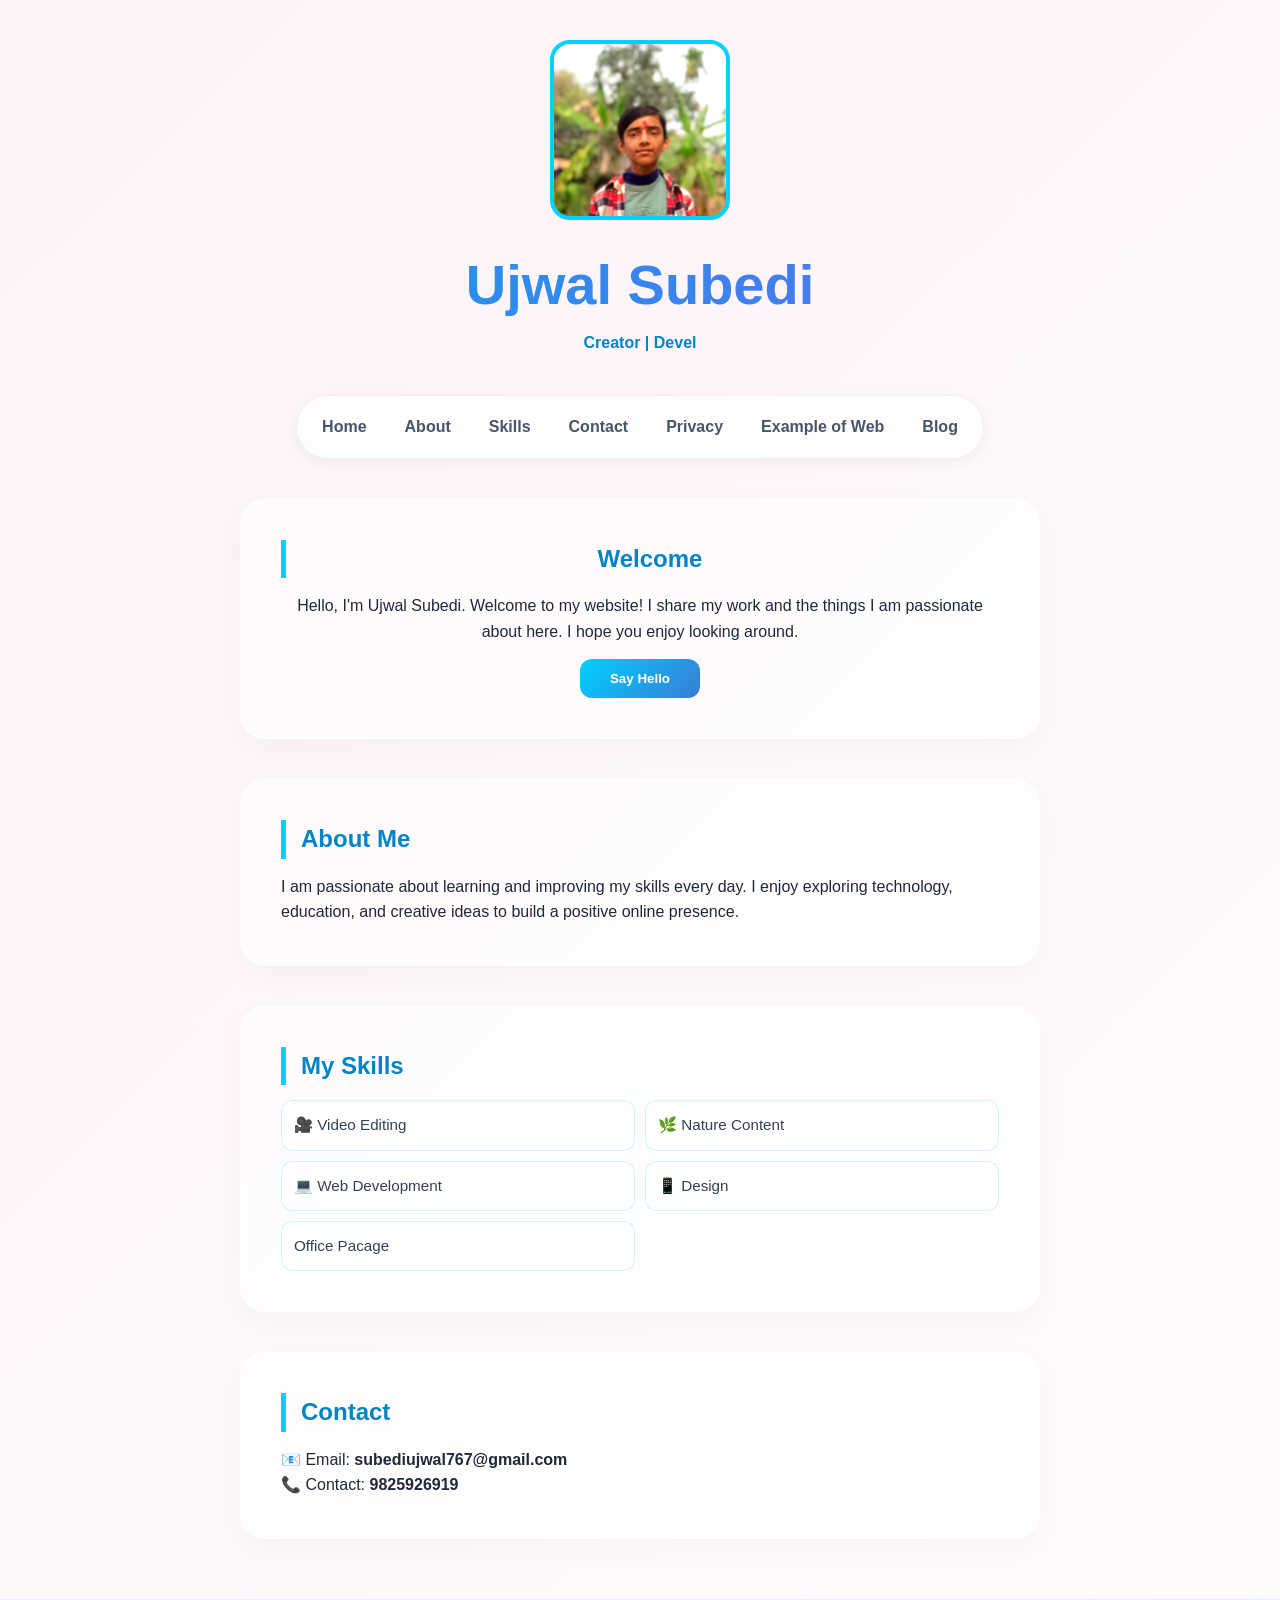
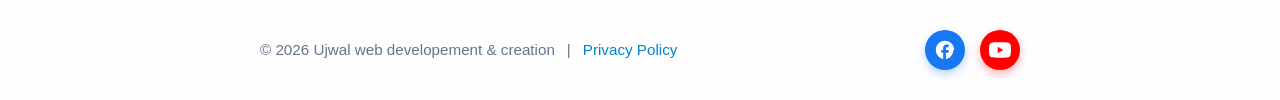
==== index.html @ 3808121f "Update index.html" ====
<!DOCTYPE html>
<html lang="en">
<head>
  <meta charset="UTF-8">
  <meta name="viewport" content="width=device-width, initial-scale=1.0">
  <meta name="google-site-verification" content="xa2r0VYZRu40EP2S5m-NImyz3rHKT13G8cvzuxsybQc" />
  <title>Ujwal Subedi - Personal Website</title>
  <link rel="icon" type="image/png" href="pro.png">
  <meta name="description" content= "Meet Ujwal Subedi, a web developer & creator building scalable digital experiences. Discover my latest web development projects, skills, and insights. ">
</head>
  <style>
    /* KEYFRAMES */
    @keyframes fadeIn { from { opacity: 0; transform: translateY(20px); } to { opacity: 1; transform: translateY(0); } }
    @keyframes float { 0%, 100% { transform: translateY(0); } 50% { transform: translateY(-10px); } }
    @keyframes glow { 0%, 100% { box-shadow: 0 0 10px rgba(0, 210, 255, 0.3); } 50% { box-shadow: 0 0 25px rgba(0, 210, 255, 0.6); } }
    @keyframes gradientBG { 0% { background-position: 0% 50%; } 50% { background-position: 100% 50%; } 100% { background-position: 0% 50%; } }

    /* RESET & BASE */
    * { margin: 0; padding: 0; box-sizing: border-box; scroll-behavior: smooth; }
    
    body { 
        background: linear-gradient(-45deg, #f0f9ff, #e0e7ff, #ffffff, #fdf2f8); 
        background-size: 400% 400%;
        animation: gradientBG 15s ease infinite;
        font-family: 'Segoe UI', Tahoma, Geneva, Verdana, sans-serif; 
        color: #1e293b;
        line-height: 1.6;
        padding: 0 15px; /* Side padding for mobile */
    }

@keyframes fadeIn {
  from {
    opacity: 0;
    transform: translateY(20px);
  }
  to {
    opacity: 1;
    transform: translateY(0);
  }
}

    #progress { position: fixed; top: 0; left: 0; height: 4px; background: #00d2ff; width: 0%; z-index: 2000; box-shadow: 0 0 10px #00d2ff; }

    /* PROFILE PICTURE */
    .profile-container { display: flex; justify-content: center; margin-top: 40px; animation: fadeIn 1s ease-out; }
    .pro-pic-square {
        width: 150px; height: 150px; /* Responsive size */
        background: url('favicon.png') center/cover; 
        border: 4px solid #00d2ff; 
        border-radius: 20px; 
        animation: float 4s ease-in-out infinite, glow 3s infinite;
        background-color: #ffffff;
    }

    header { text-align: center; padding: 20px 0; animation: fadeIn 1.2s ease-out; }
    header h1 { font-size: 2.5rem; background: linear-gradient(to right, #0ea5e9, #6366f1); -webkit-background-clip: text; -webkit-text-fill-color: transparent; }
    
    /* NAVIGATION - Responsive Flex */
    nav { 
        position: sticky; top: 10px; z-index: 1000;
        display: flex; justify-content: center; flex-wrap: wrap; gap: 8px; 
        margin: 20px auto; padding: 10px; width: 100%; max-width: fit-content;
        background: rgba(255, 255, 255, 0.7); backdrop-filter: blur(10px); 
        border-radius: 50px; border: 1px solid rgba(0, 0, 0, 0.05);
        box-shadow: 0 4px 15px rgba(0,0,0,0.05);
    }
    nav a { text-decoration: none; color: #475569; font-weight: 600; padding: 6px 12px; transition: 0.3s; font-size: 0.9rem; }
    nav a:hover { color: #00d2ff; background: rgba(0, 210, 255, 0.1); border-radius: 20px; }

    /* SECTIONS */
    section { 
        max-width: 800px; margin: 30px auto; padding: 25px; 
        background: rgba(255, 255, 255, 0.6); border-radius: 25px;
        border: 1px solid rgba(255, 255, 255, 0.8); transition: 0.4s;
        box-shadow: 0 10px 30px rgba(0, 0, 0, 0.03);
    }
    h2 { color: #0284c7; margin-bottom: 15px; font-size: 1.5rem; border-left: 5px solid #00d2ff; padding-left: 15px; }

    /* SKILLS - Responsive Grid */
    ul { list-style: none; display: grid; grid-template-columns: 1fr 1fr; gap: 10px; }
    li { background: rgba(255, 255, 255, 0.8); padding: 12px; border-radius: 12px; border: 1px solid rgba(0, 210, 255, 0.2); color: #334155; font-size: 0.95rem; }

    /* BUTTONS */
    button { background: linear-gradient(135deg, #00d2ff, #3a7bd5); color: white; border: none; padding: 12px 30px; border-radius: 12px; cursor: pointer; font-weight: bold; margin-top: 15px; }

    /* SOCIALS */
    .social { display: flex; flex-wrap: wrap; justify-content: center; gap: 15px; margin: 20px 0; }
    .social a { text-decoration: none; padding: 10px 18px; border-radius: 10px; font-weight: bold; color: white; font-size: 0.9rem; }
    .social a[href*="facebook"] { background: #1877f2; }
    .social a[href*="youtube"] { background: #ff0000; }

    /* FULL-WIDTH FOOTER SYSTEM */
    footer { 
        width: 100vw;
        position: relative;
        left: 50%;
        right: 50%;
        margin-left: -50vw;
        margin-right: -50vw;
        background: rgba(255, 255, 255, 0.75); 
        backdrop-filter: blur(10px);
        -webkit-backdrop-filter: blur(10px);
        border-top: 1px solid rgba(0, 210, 255, 0.15);
        padding: 30px 0;
        margin-top: 60px;
    }

    .footer-inner {
        max-width: 800px;
        margin: 0 auto;
        padding: 0 20px;
        display: flex;
        justify-content: space-between;
        align-items: center;
        flex-wrap: wrap;
        gap: 20px;
    }

    .footer-left {
        color: #64748b;
        font-size: 0.95rem;
        display: flex;
        align-items: center;
        gap: 12px;
        flex-wrap: wrap;
    }

    .footer-left a {
        color: #0284c7;
        text-decoration: none;
        font-weight: 500;
        transition: color 0.2s ease;
    }

    .footer-left a:hover {
        text-decoration: underline;
        color: #0369a1;
    }

    .footer-right {
        display: flex;
        gap: 15px;
    }

    .footer-icon {
        display: flex;
        align-items: center;
        justify-content: center;
        width: 40px;
        height: 40px;
        border-radius: 50%;
        color: white;
        transition: transform 0.2s ease, box-shadow 0.2s ease;
    }

    .footer-icon:hover {
        transform: translateY(-3px);
    }

    .footer-icon.fb { 
        background: #1877f2; 
        box-shadow: 0 4px 10px rgba(24, 119, 242, 0.3);
    }
    .footer-icon.yt { 
        background: #ff0000; 
        box-shadow: 0 4px 10px rgba(255, 0, 0, 0.3);
    }

    #topBtn { position: fixed; bottom: 20px; right: 20px; border-radius: 50%; width: 50px; height: 50px; display: none; background: #00d2ff; color: white; border: none; cursor: pointer; z-index: 1001; }

    /* MEDIA QUERIES FOR LAPTOP/DESKTOP */
    @media (min-width: 768px) {
        body { padding: 0 40px; }
        header h1 { font-size: 3.5rem; }
        section { padding: 40px; margin: 40px auto; }
        .pro-pic-square { width: 180px; height: 180px; }
        nav a { padding: 8px 15px; font-size: 1rem; }
    }

    /* MEDIA QUERIES FOR MOBILE */
    @media (max-width: 600px) {
        header h1 { font-size: 2rem; }
        ul { grid-template-columns: 1fr; } 
        nav { border-radius: 20px; } 
        .social a { width: 100%; text-align: center; } 
        .footer-inner {
            flex-direction: column-reverse;
            text-align: center;
        }
        .footer-left {
            flex-direction: column;
            gap: 8px;
        }
        .footer-left span:nth-of-type(2) {
            display: none; /* Hide vertical separator bar on mobile */
        }
    }
  </style>
</head>
<body>
<div id="progress"></div>

<div class="profile-container">
    <div class="pro-pic-square"></div>
</div>

<header>
  <h1>Ujwal Subedi</h1>
  <p id="typing" style="color: #0284c7; font-weight: bold; min-height: 25px;"></p>
</header>

<nav>
  <a href="home.html">Home</a>
  <a href="about.html">About</a>
  <a href="ujwal.html">Skills</a>
  <a href="#contact">Contact</a>
  <a href="privacy.html">Privacy</a>
  <a href="shree jhiljhile secondary school.html">Example of Web</a>
<a href="blog.html">Blog</a>
</nav>

<section id="home" style="text-align: center;">
  <h2>Welcome</h2>
  <p>Hello, I'm Ujwal Subedi. Welcome to my website! I share my work and the things I am passionate about here. I hope you enjoy looking around.</p>
  <button onclick="showMessage()">Say Hello</button>
</section>

<section id="about">
  <h2>About Me</h2>
  <p>I am passionate about learning and improving my skills every day. I enjoy exploring technology, education, and creative ideas to build a positive online presence.</p>
</section>

<section id="skills">
  <h2>My Skills</h2>
  <ul>
    <li>🎥 Video Editing</li>
    <li>🌿 Nature Content</li>
    <li>💻 Web Development</li>
    <li>📱 Design</li>
    <li> Office Pacage </li>
  </ul>
</section>

<section id="contact">
  <h2>Contact</h2>
  <p>📧 Email: <strong>subediujwal767@gmail.com</strong></p>
  <p>📞 Contact: <strong>9825926919</strong></p>
</section>

<!-- FULL WIDTH BREAKOUT FOOTER -->
<footer>
  <div class="footer-inner">
    <div class="footer-left">
      <span>© 2026 Ujwal web developement & creation</span>
      <span>|</span>
      <a href="privacy.html">Privacy Policy</a>
    </div>
    
    <div class="footer-right">
      <!-- Facebook Link -->
      <a href="https://www.facebook.com/Mr.ujwalsubedi" target="_blank" class="footer-icon fb" aria-label="Facebook">
        <svg xmlns="http://www.w3.org/2000/svg" viewBox="0 0 24 24" width="22" height="22" fill="currentColor">
          <path d="M22 12c0-5.52-4.48-10-10-10S2 6.48 2 12c0 4.84 3.44 8.87 8 9.8V15H8v-3h2V9.5C10 7.57 11.57 6 13.5 6H16v3h-2c-.55 0-1 .45-1 1v2h3v3h-3v6.95c4.56-.93 8-4.96 8-9.75z"/>
        </svg>
      </a>
      <!-- YouTube Link -->
      <a href="https://www.youtube.com/@Mr.ujwalsubedi" target="_blank" class="footer-icon yt" aria-label="YouTube">
        <svg xmlns="http://www.w3.org/2000/svg" viewBox="0 0 24 24" width="22" height="22" fill="currentColor">
          <path d="M23.498 6.163a3.003 3.003 0 0 0-2.11-2.11C19.517 3.545 12 3.545 12 3.545s-7.516 0-9.387.507a3.003 3.003 0 0 0-2.11 2.11C0 8.033 0 12 0 12s0 3.967.502 5.837a3.003 3.003 0 0 0 2.11 2.11c1.871.507 9.386.507 9.386.507s7.517 0 9.387-.507a3.003 3.003 0 0 0 2.11-2.11C24 15.967 24 12 24 12s0-3.967-.502-5.837zM9.545 15.568V8.432L15.818 12l-6.273 3.568z"/>
        </svg>
      </a>
    </div>
  </div>
</footer>

<button id="topBtn" onclick="topFunction()">↑</button>

<script>
    const text = "Creator | Developer | Passionate Learner";
    let index = 0;
    function typeEffect() {
        if (index < text.length) {
            document.getElementById("typing").innerHTML += text.charAt(index);
            index++;
            setTimeout(typeEffect, 100);
        }
    }
    window.onload = typeEffect;

    window.onscroll = function() {
        let winScroll = document.body.scrollTop || document.documentElement.scrollTop;
        let height = document.documentElement.scrollHeight - document.documentElement.clientHeight;
        let scrolled = (winScroll / height) * 100;
        document.getElementById("progress").style.width = scrolled + "%";
        document.getElementById("topBtn").style.display = (winScroll > 200) ? "block" : "none";
    };

    function topFunction() { window.scrollTo({top: 0, behavior: 'smooth'}); }
    function showMessage() { alert("Hello from Ujwal! 🚀 Thanks for connecting."); }
</script>

</body>
</html>
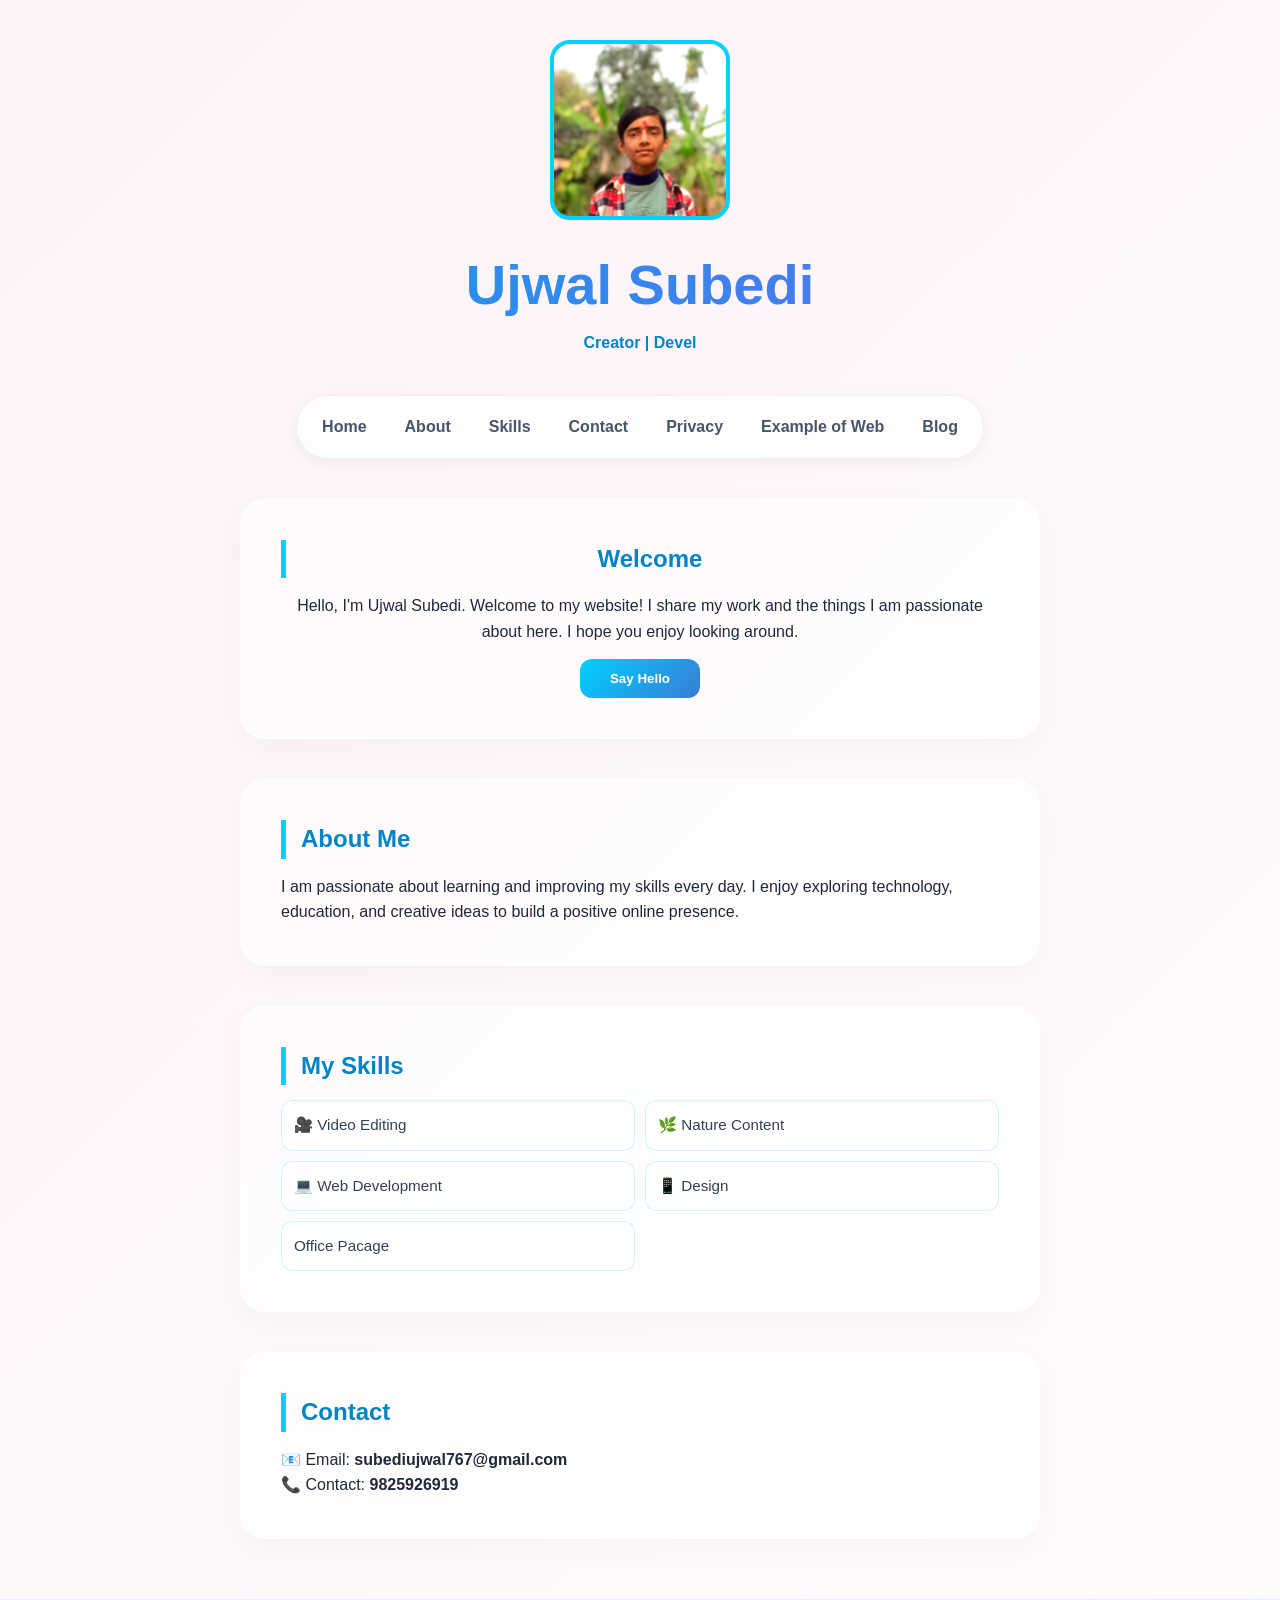
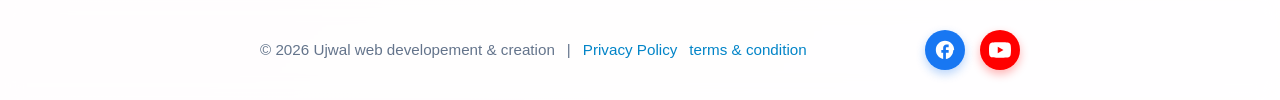
==== commit 18d0b0e6: "Update index.html" ====
--- a/index.html
+++ b/index.html
@@ -5,6 +5,8 @@
   <meta name="viewport" content="width=device-width, initial-scale=1.0">
   <meta name="google-site-verification" content="xa2r0VYZRu40EP2S5m-NImyz3rHKT13G8cvzuxsybQc" />
   <title>Ujwal Subedi - Personal Website</title>
+<link rel="canonical" href="https://subediujwal767.github.io/www-mr-ujwalsubedi-com/" />
+
   <link rel="icon" type="image/png" href="pro.png">
   <meta name="description" content= "Meet Ujwal Subedi, a web developer & creator building scalable digital experiences. Discover my latest web development projects, skills, and insights. ">
 </head>
@@ -254,6 +256,7 @@
       <span>© 2026 Ujwal web developement & creation</span>
       <span>|</span>
       <a href="privacy.html">Privacy Policy</a>
+            <a href="terms.html">terms & condition</a>
     </div>
     
     <div class="footer-right">
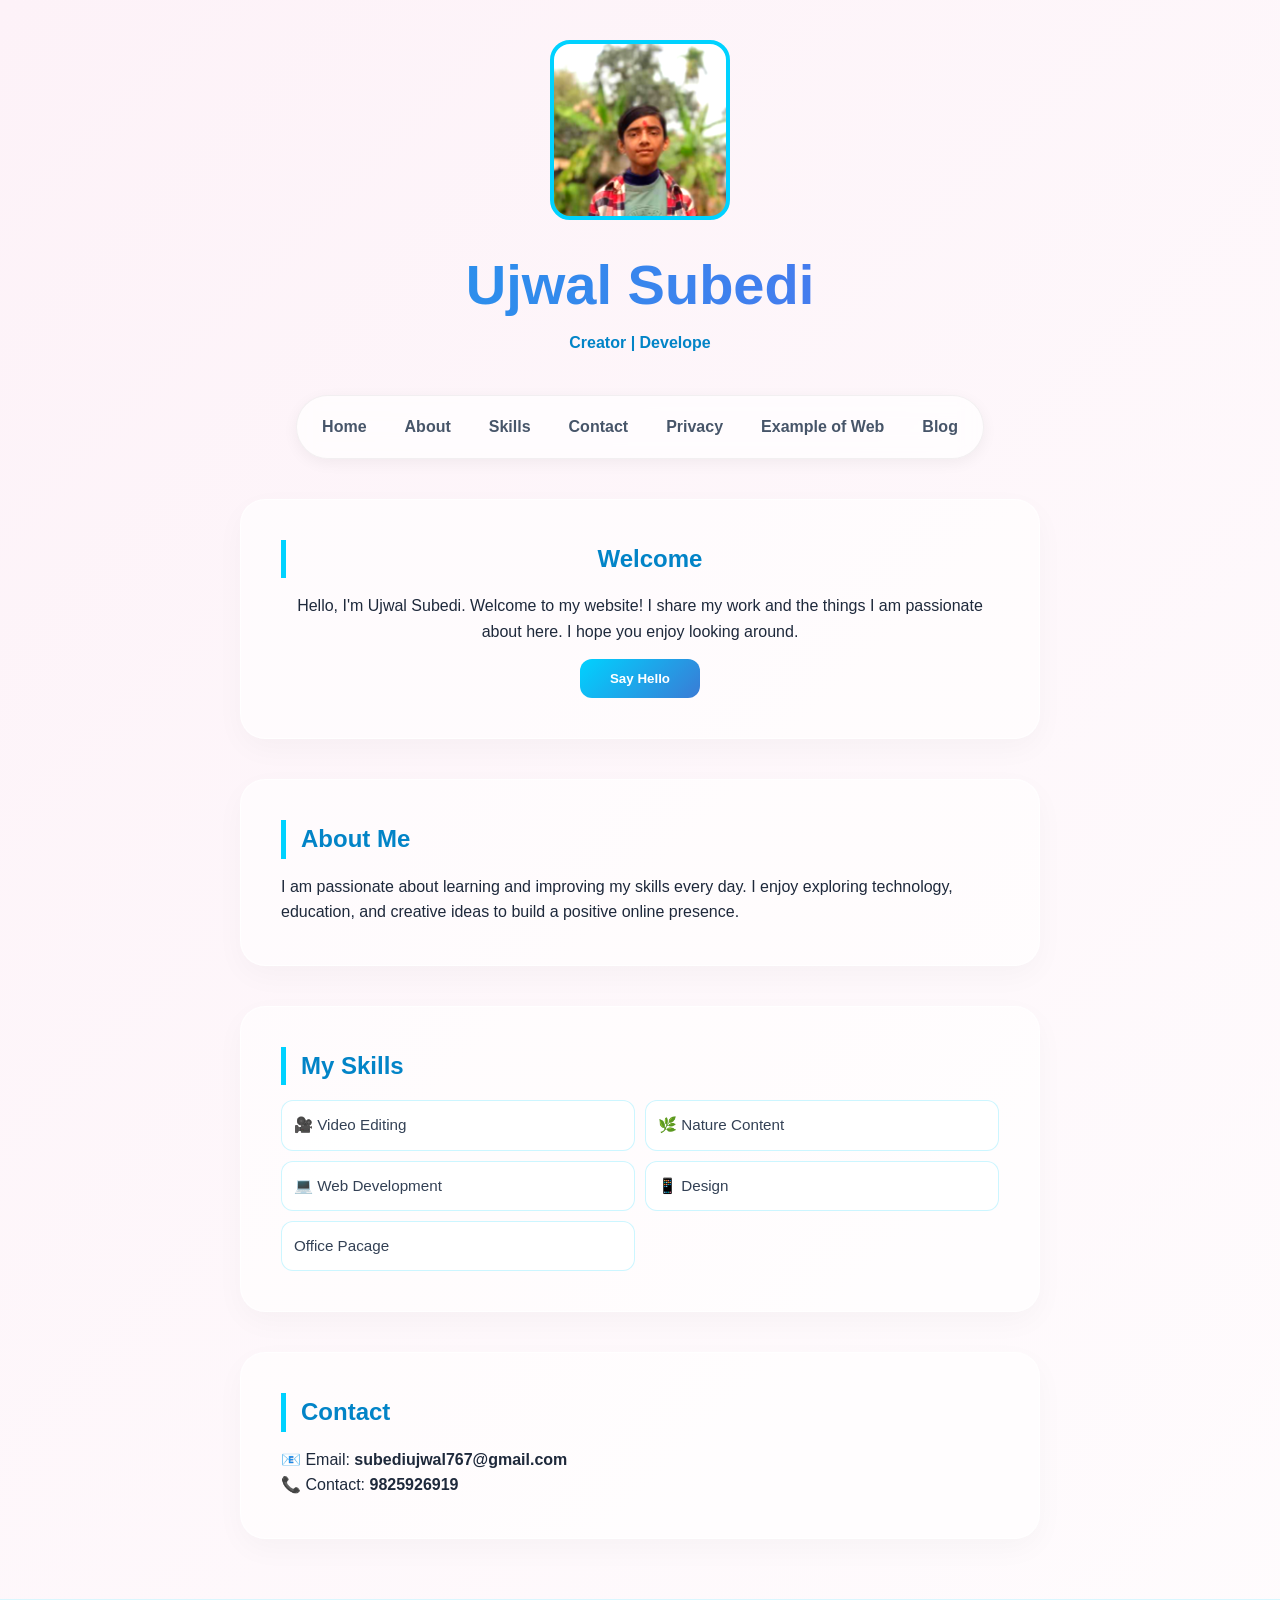
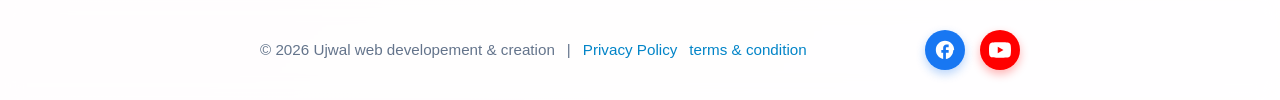
==== commit 570ce44f: "Update index.html" ====
--- a/index.html
+++ b/index.html
@@ -4,6 +4,8 @@
   <meta charset="UTF-8">
   <meta name="viewport" content="width=device-width, initial-scale=1.0">
   <meta name="google-site-verification" content="xa2r0VYZRu40EP2S5m-NImyz3rHKT13G8cvzuxsybQc" />
+<script async src="https://pagead2.googlesyndication.com/pagead/js/adsbygoogle.js?client=ca-pub-2333822171566185"
+     crossorigin="anonymous"></script>
   <title>Ujwal Subedi - Personal Website</title>
 <link rel="canonical" href="https://subediujwal767.github.io/www-mr-ujwalsubedi-com/" />
 
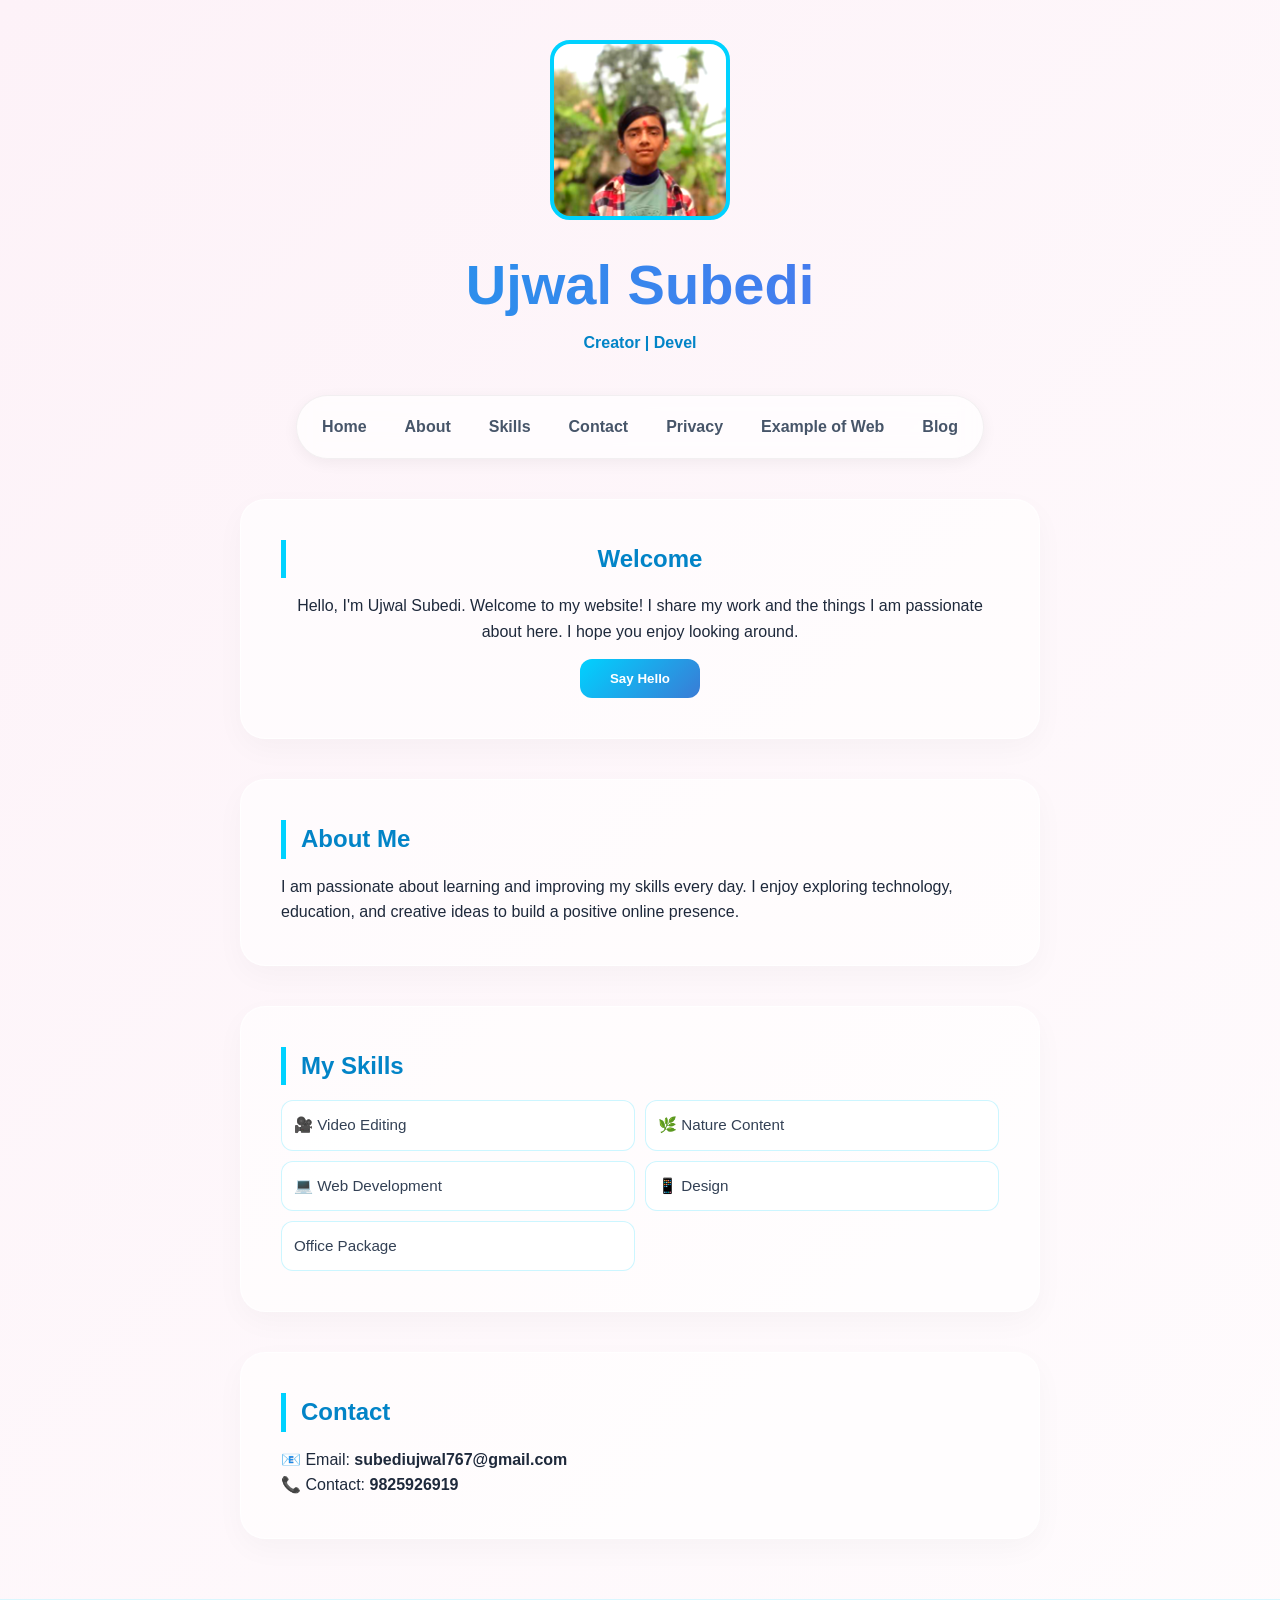
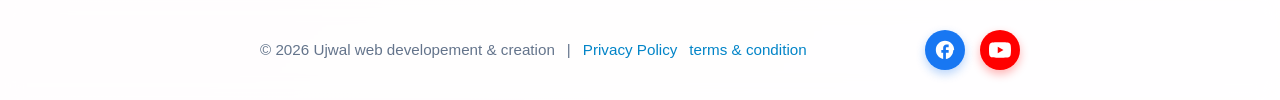
==== commit 84e38582: "Update index.html" ====
--- a/index.html
+++ b/index.html
@@ -241,7 +241,7 @@
     <li>🌿 Nature Content</li>
     <li>💻 Web Development</li>
     <li>📱 Design</li>
-    <li> Office Pacage </li>
+    <li> Office Package</li>
   </ul>
 </section>
 
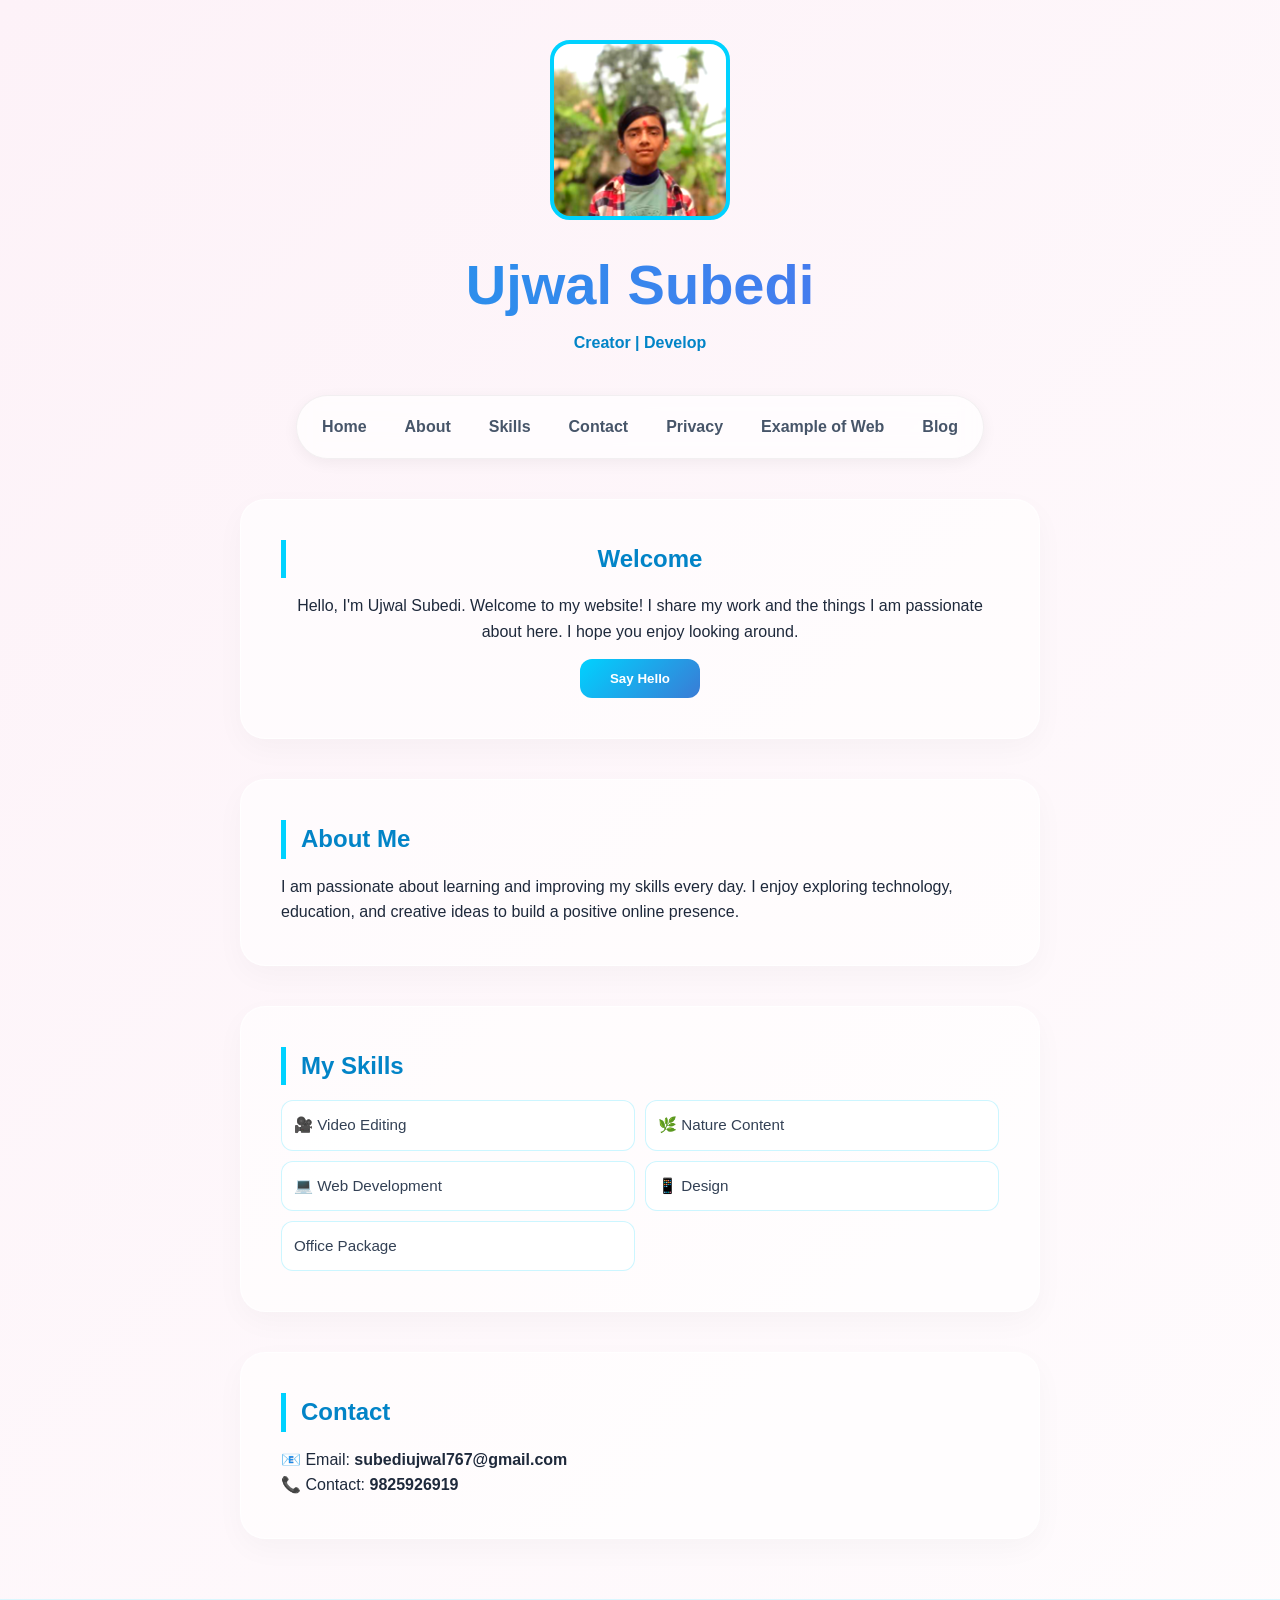
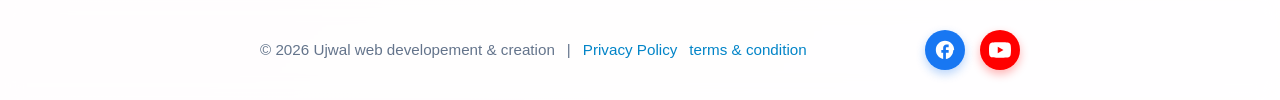
==== commit 82144ac6: "Update index.html" ====
--- a/index.html
+++ b/index.html
@@ -7,7 +7,7 @@
 <script async src="https://pagead2.googlesyndication.com/pagead/js/adsbygoogle.js?client=ca-pub-2333822171566185"
      crossorigin="anonymous"></script>
   <title>Ujwal Subedi - Personal Website</title>
-<link rel="canonical" href="https://subediujwal767.github.io/www-mr-ujwalsubedi-com/" />
+<link rel="canonical" href="https://subediujwal767.github.io/" />
 
   <link rel="icon" type="image/png" href="pro.png">
   <meta name="description" content= "Meet Ujwal Subedi, a web developer & creator building scalable digital experiences. Discover my latest web development projects, skills, and insights. ">
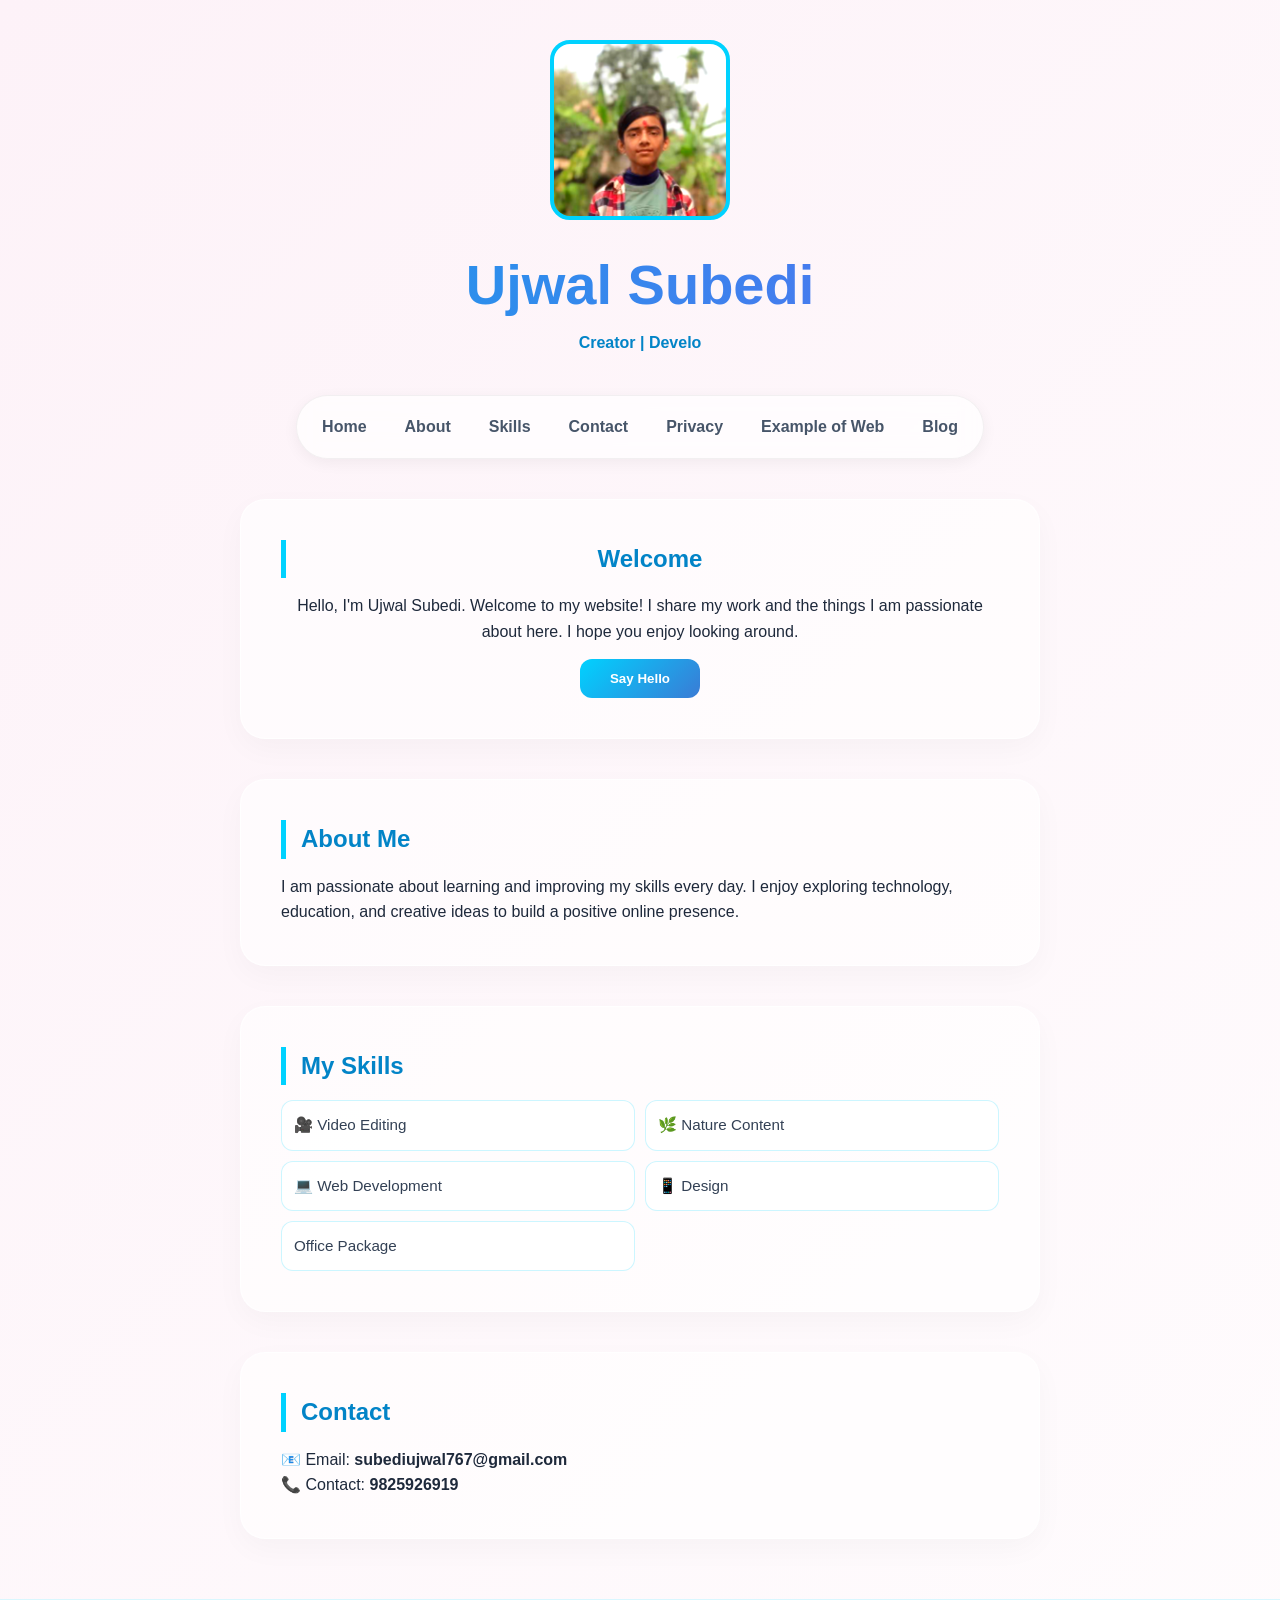
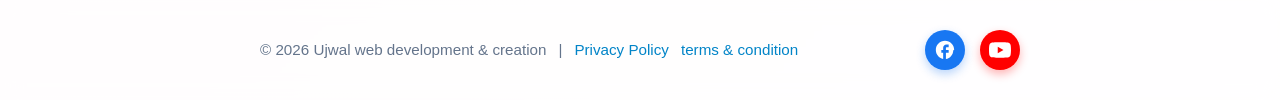
==== commit ca104540: "Update index.html" ====
--- a/index.html
+++ b/index.html
@@ -255,7 +255,7 @@
 <footer>
   <div class="footer-inner">
     <div class="footer-left">
-      <span>© 2026 Ujwal web developement & creation</span>
+      <span>© 2026 Ujwal web development & creation</span>
       <span>|</span>
       <a href="privacy.html">Privacy Policy</a>
             <a href="terms.html">terms & condition</a>
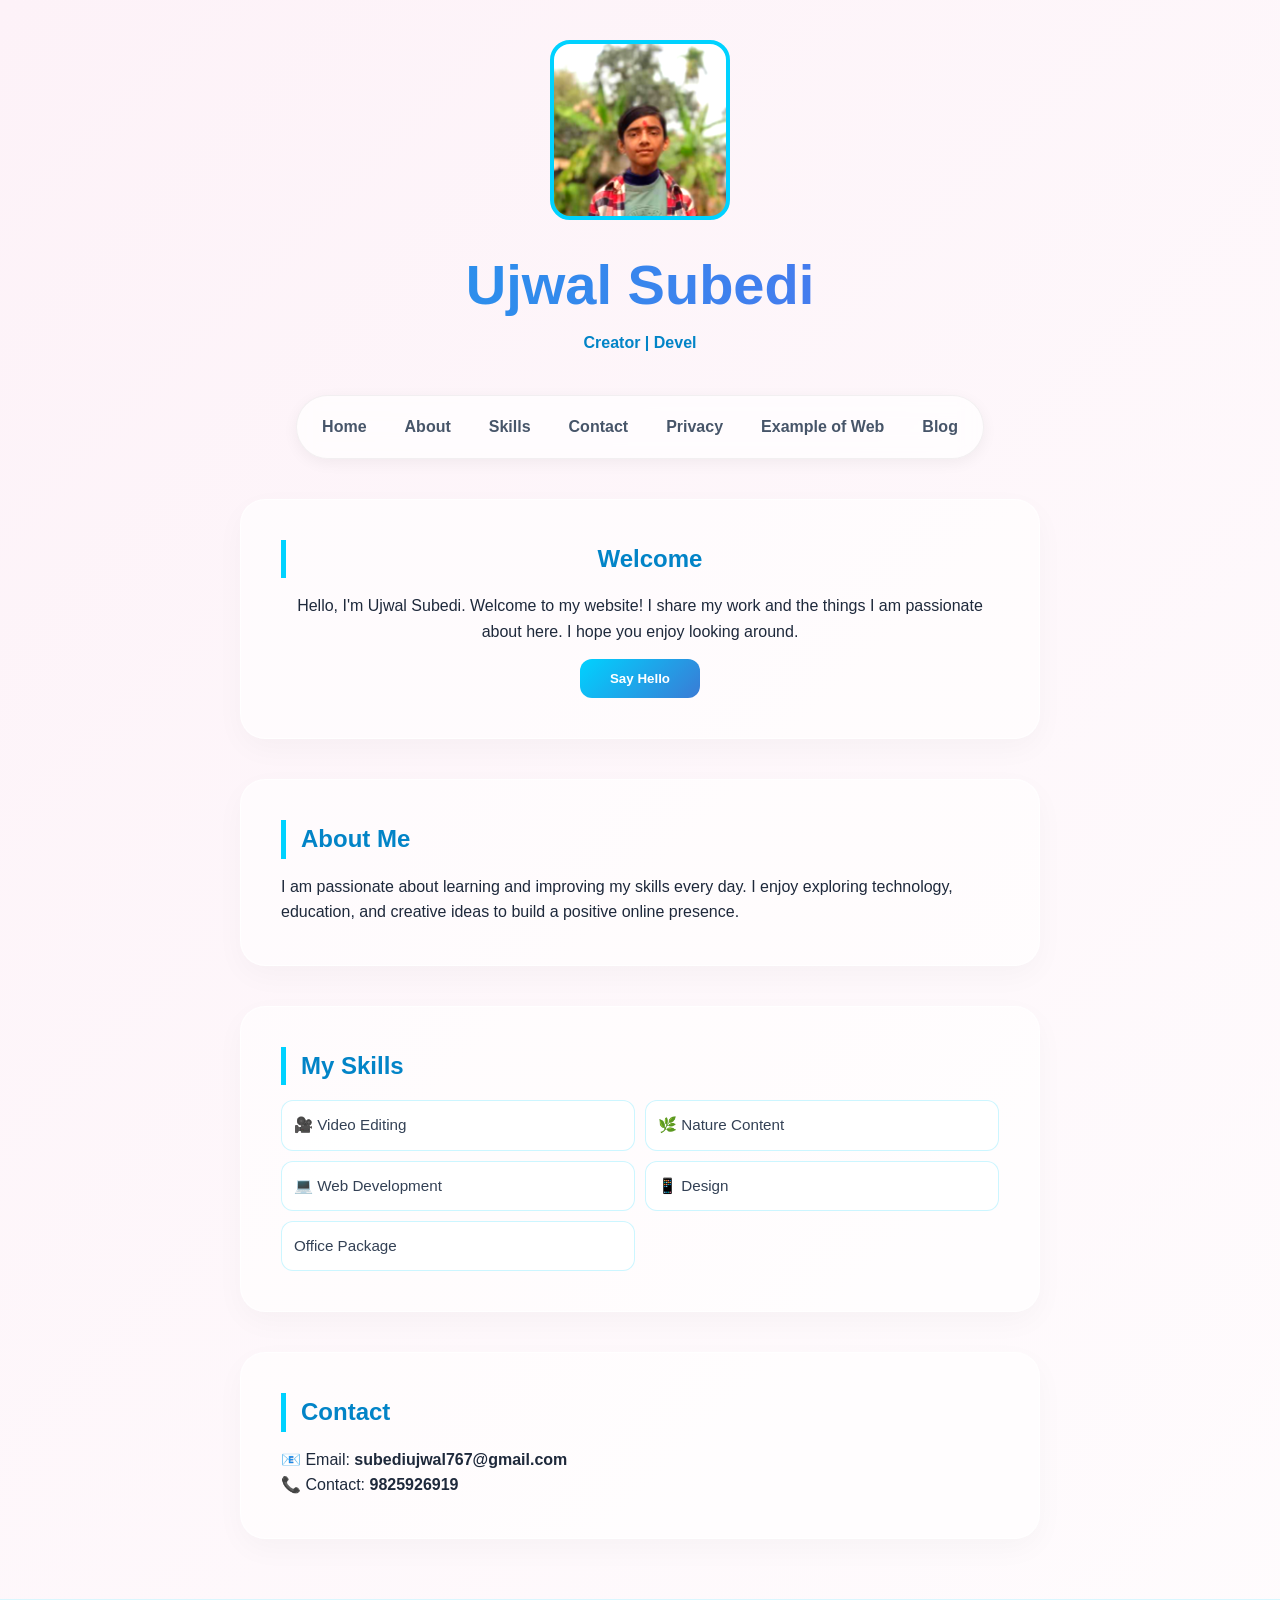
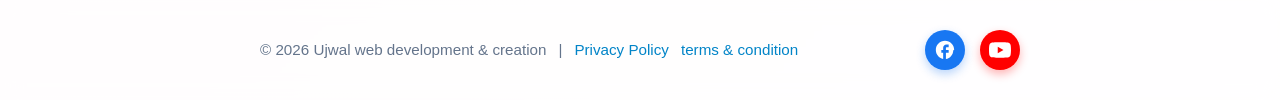
==== commit a8f13953: "Update index.html" ====
--- a/index.html
+++ b/index.html
@@ -3,7 +3,7 @@
 <head>
   <meta charset="UTF-8">
   <meta name="viewport" content="width=device-width, initial-scale=1.0">
-  <meta name="google-site-verification" content="xa2r0VYZRu40EP2S5m-NImyz3rHKT13G8cvzuxsybQc" />
+<meta name="google-site-verification" content="CUhHpxU7GvBj4afy13xxqSG-assstntsEF9IXBotIX8" />
 <script async src="https://pagead2.googlesyndication.com/pagead/js/adsbygoogle.js?client=ca-pub-2333822171566185"
      crossorigin="anonymous"></script>
   <title>Ujwal Subedi - Personal Website</title>
